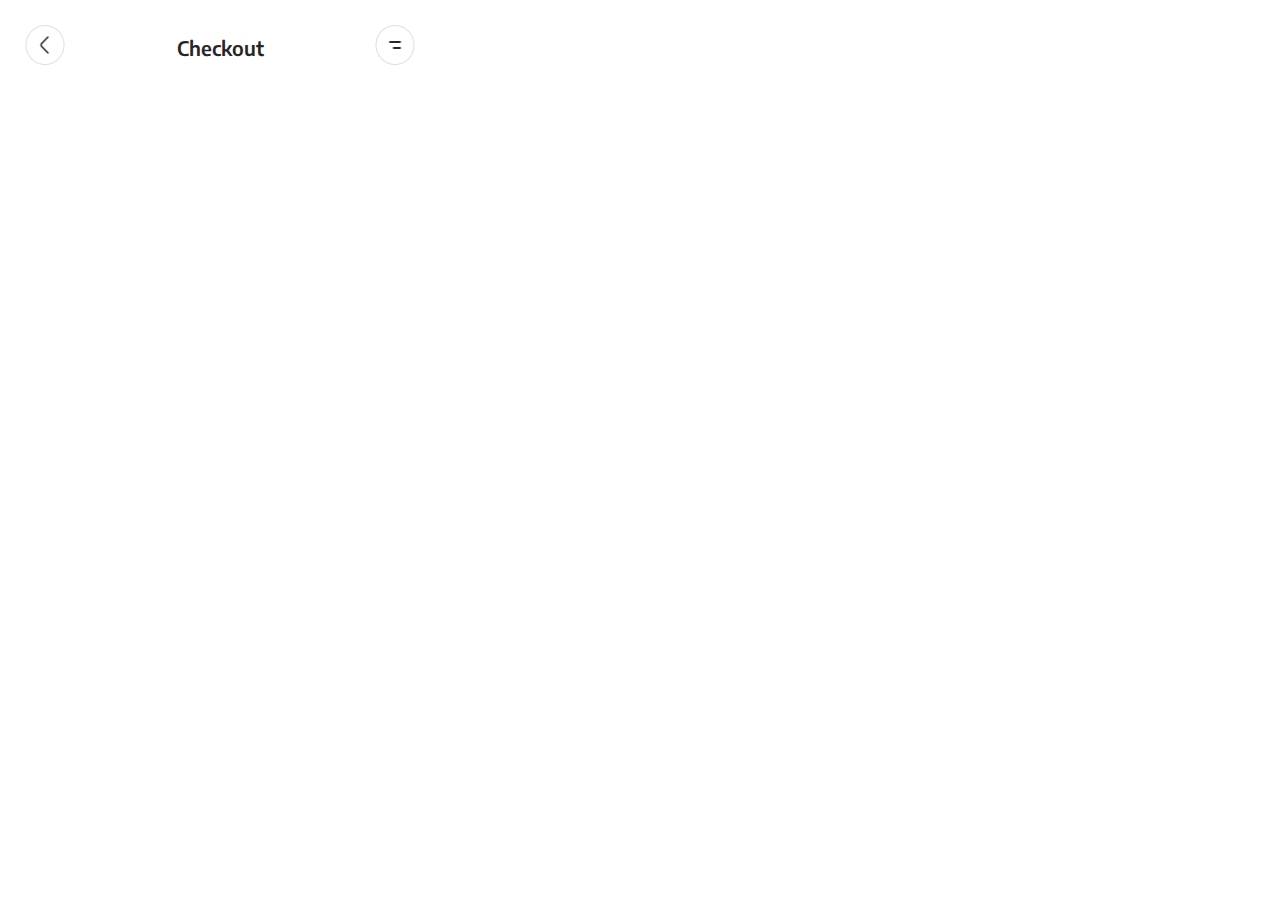
==== src/views/checkout.html @ 11d68e82 "feat: :lipstick: Se agrego el boton de devolver y el de menu" ====
<!DOCTYPE html>
<html lang="en">
<head>
    <meta charset="UTF-8">
    <meta name="viewport" content="width=device-width, initial-scale=1.0">
    <title>App de Ecommerce de Ropa</title>
    <link rel="stylesheet" href="../css/checkout.css">
</head>
<body>
    <div class="checkout-container">
        <header>
            <a href="../views/detail.html" class="back-btn">
                <img src="../storage/img/checkout/back_arrow.png" alt="Back">
            </a>
            <h1>Checkout</h1>
            <a href="../views/home.html" class="menu-btn">
                <img src="../storage/img/checkout/menu.png" alt="Back">
            </a>
        </header>
</body>
</html>
---- src/css/checkout.css ----
@import url(variables.css);

body {
    font-family: "EncodeSans-Regular", sans-serif;
    margin: 0;
    padding: 0;
}

.checkout-container {
    width: 90%;
    max-width: 400px;
    padding: 20px;
    border-radius: 15px;
}

header {
    display: flex;
    justify-content: space-between;
    align-items: center;
    margin-bottom: 10px;
}

header h1 {
    font-family: "EncodeSans-SemiBold";
    font-size: 20px;
    color: var(--color-1);
}

.back-btn, .menu-btn {
    background: none;
    border: none;
    cursor: pointer;
    padding: 5px;
}

.back-btn img, .menu-btn img {
    width: 40px;
    height: 40px;
}
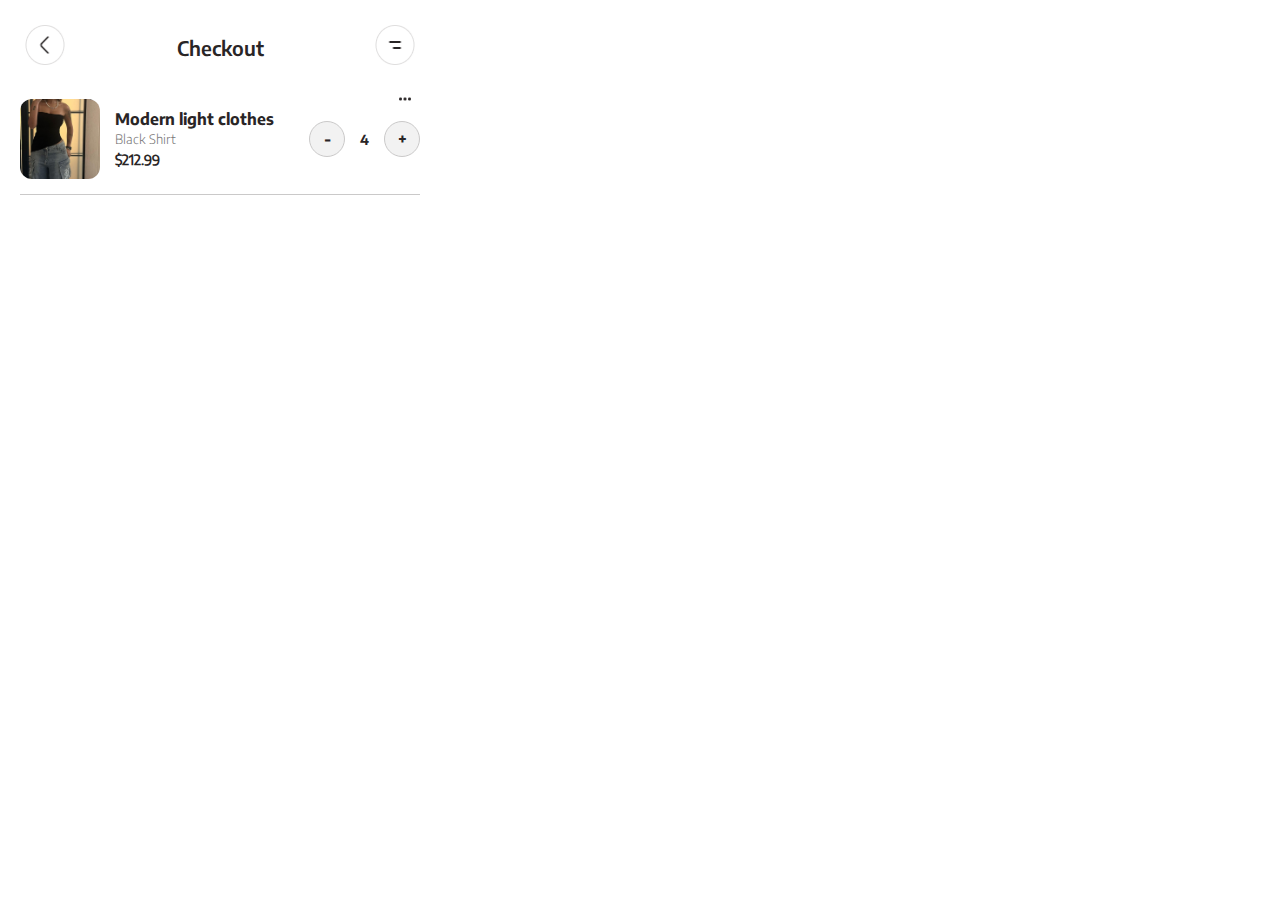
==== commit 20518fbb: "feat: :lipstick: Se agrego el primer producto, cantidad, precio e imagenes" ====
--- a/src/views/checkout.html
+++ b/src/views/checkout.html
@@ -17,5 +17,23 @@
                 <img src="../storage/img/checkout/menu.png" alt="Back">
             </a>
         </header>
+
+    <div class="cart-items">
+        <div class="item">
+            <img src="../storage/img/checkout/product1.png" alt="Modern light clothes">
+            <div class="details">
+                <h2>Modern light clothes</h2>
+                <p>Black Shirt</p>
+                <span class="price">$212.99</span>
+            </div>
+            <div class="quantity">
+                <button>-</button>
+                <span>4</span>
+                <button>+</button>
+            </div>
+            <button class="options-btn">
+                <img src="../storage/img/checkout/points.png" alt="Options">
+            </button>
+        </div>
 </body>
 </html>--- a/src/css/checkout.css
+++ b/src/css/checkout.css
@@ -37,3 +37,97 @@
     width: 40px;
     height: 40px;
 }
+
+.cart-items {
+    margin-bottom: 20px;
+}
+
+.item {
+    display: flex;
+    align-items: center;
+    justify-content: space-between;
+    padding: 15px 0;
+    border-bottom: 1px solid var(--color-7);
+    position: relative;
+}
+
+.item img {
+    width: 80px;
+    height: 80px;
+    border-radius: 12px;
+    object-fit: cover;
+    object-position: top;
+}
+
+.details {
+    flex-grow: 1;
+    margin-left: 15px;
+}
+
+.details h2 {
+    font-family: "EncodeSans-Bold";
+    font-size: 16px;
+    margin: 0;
+    color: var(--color-1);
+}
+
+.details p {
+    font-family: "EncodeSans-Medium";
+    font-size: 13px;
+    color: var(--color-2);
+    margin: 2px 0;
+}
+
+.price {
+    font-size: 14px;
+    font-weight: bold;
+    color: var(--color-1);
+    margin-top: 5px;
+}
+
+.quantity {
+    display: flex;
+    align-items: center;
+    gap: 10px;
+}
+
+.quantity button {
+    background: var(--color-4);
+    border: 1px solid var(--color-7);
+    padding: 8px 12px; 
+    cursor: pointer;
+    font-size: 16px;
+    border-radius: 50%; 
+    font-family: "EncodeSans-Bold";
+    color: var(--color-1);
+    width: 36px; 
+    height: 36px; 
+    display: flex;
+    justify-content: center;
+    align-items: center;
+}
+
+.quantity span {
+    margin: 0 5px;
+    font-family: "EncodeSans-Bold";
+    font-size: 14px;
+    color: var(--color-1);
+}
+
+.options-btn {
+    background: none;
+    border: none;
+    cursor: pointer;
+    position: absolute;
+    top: 5px;  
+    right: 0px; 
+    display: flex;
+    align-items: center;
+}
+
+.options-btn img {
+    width: 18px;
+    height: 18px;
+}
+
+
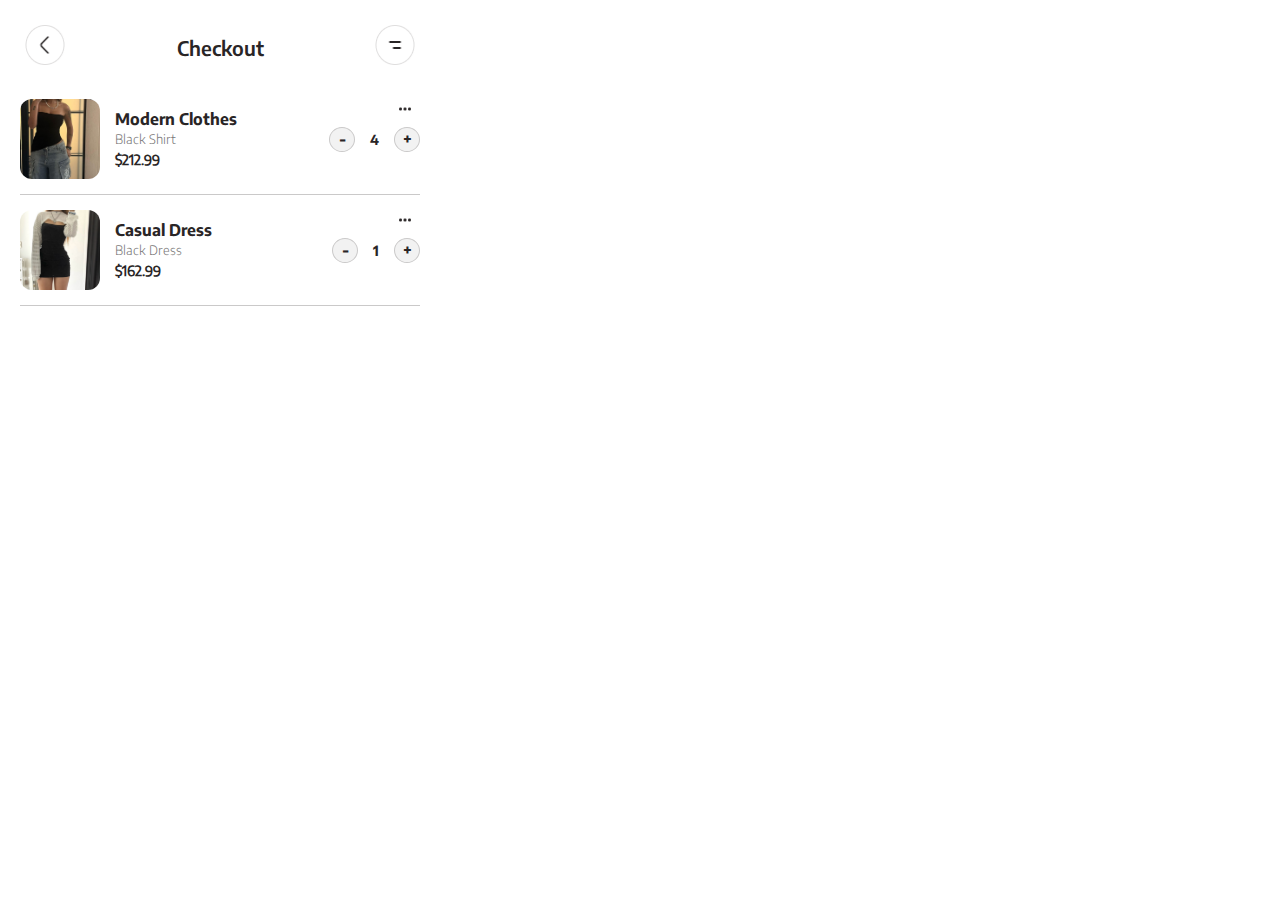
==== commit d0d511f7: "feat: :lipstick: Se agrego el segundo producto, cantidad, precio e imagenes" ====
--- a/src/views/checkout.html
+++ b/src/views/checkout.html
@@ -17,12 +17,11 @@
                 <img src="../storage/img/checkout/menu.png" alt="Back">
             </a>
         </header>
-
     <div class="cart-items">
         <div class="item">
-            <img src="../storage/img/checkout/product1.png" alt="Modern light clothes">
+            <img src="../storage/img/checkout/product1.png" alt="Modern clothes">
             <div class="details">
-                <h2>Modern light clothes</h2>
+                <h2>Modern Clothes</h2>
                 <p>Black Shirt</p>
                 <span class="price">$212.99</span>
             </div>
@@ -35,5 +34,21 @@
                 <img src="../storage/img/checkout/points.png" alt="Options">
             </button>
         </div>
+        <div class="item">
+            <img src="../storage/img/checkout/product2.png" alt="Casual Dress">
+            <div class="details">
+                <h2>Casual Dress</h2>
+                <p>Black Dress</p>
+                <span class="price">$162.99</span>
+            </div>
+            <div class="quantity">
+                <button>-</button>
+                <span>1</span>
+                <button>+</button>
+            </div>
+            <button class="options-btn">
+                <img src="../storage/img/checkout/points.png" alt="Options">
+            </button>
+        </div>
 </body>
 </html>--- a/src/css/checkout.css
+++ b/src/css/checkout.css
@@ -1,4 +1,4 @@
-@import url(variables.css);
+    @import url(variables.css);
 
 body {
     font-family: "EncodeSans-Regular", sans-serif;
@@ -100,8 +100,8 @@
     border-radius: 50%; 
     font-family: "EncodeSans-Bold";
     color: var(--color-1);
-    width: 36px; 
-    height: 36px; 
+    width: 25px; 
+    height: 25px; 
     display: flex;
     justify-content: center;
     align-items: center;
@@ -128,6 +128,7 @@
 .options-btn img {
     width: 18px;
     height: 18px;
+    margin-top: 10px;
 }
 
 
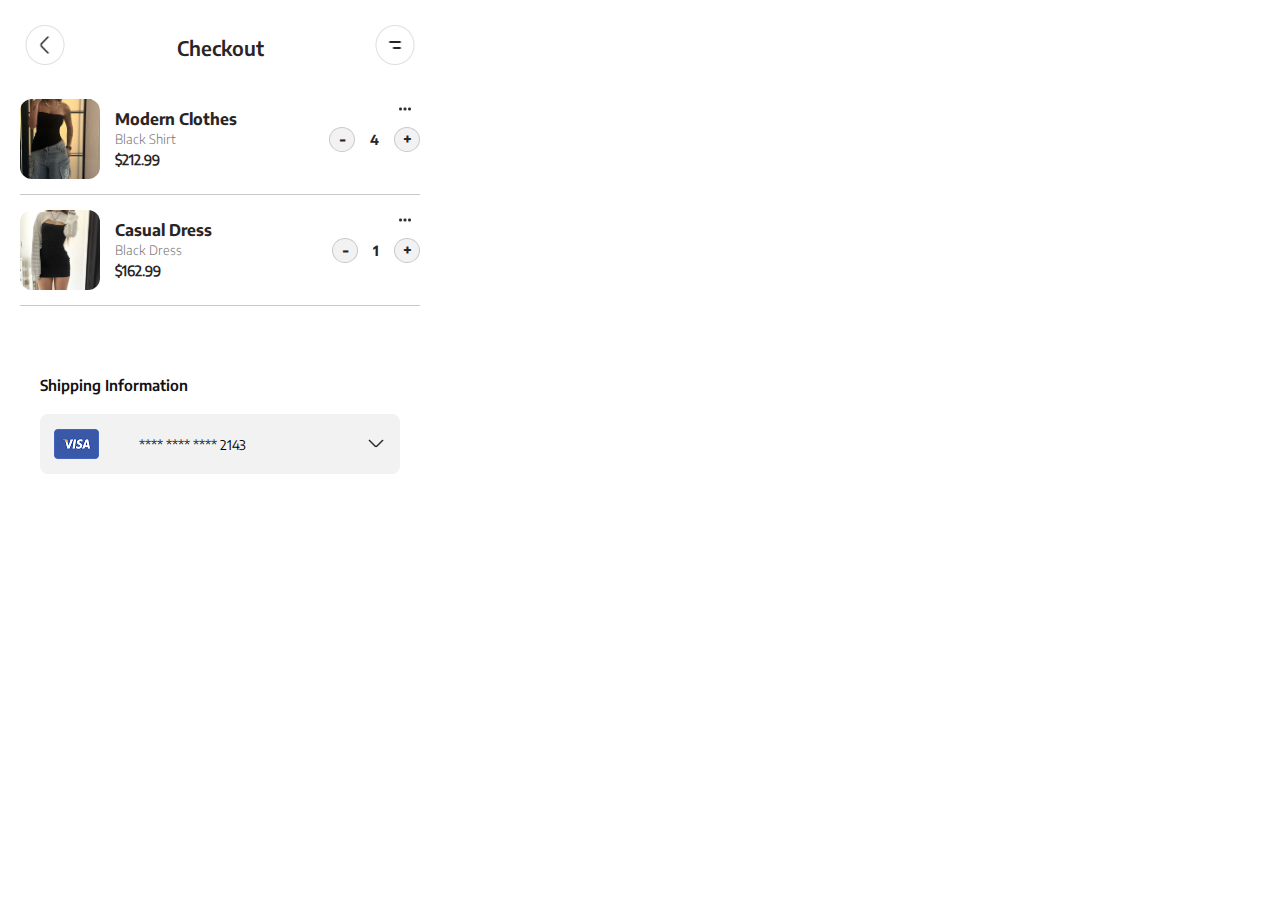
==== commit 64b3b732: "feat: :lipstick: Se agrego tarjeta de compra VISA." ====
--- a/src/views/checkout.html
+++ b/src/views/checkout.html
@@ -50,5 +50,22 @@
                 <img src="../storage/img/checkout/points.png" alt="Options">
             </button>
         </div>
+        <main class="main_content">
+            <div class="content_wrapper">
+            </div>
+            <section class="shipping_information">
+                <h1 class="main_section_title">Shipping Information</h1>
+    
+                <section class="payment_section">
+                    <button class="payment_button">
+                        <img src="../storage/img/checkout/visa.png" alt="Credit Card">
+                        <div class="payment_button_credit">
+                            <span>**** **** **** 2143</span>
+                        </div>
+                        <label class="custom_checkbox">
+                            <img src="../storage/img/checkout/down_arrow.png" alt="">
+                            <span class="checkmark"></span>
+                        </label>
+                    </button>
 </body>
 </html>--- a/src/css/checkout.css
+++ b/src/css/checkout.css
@@ -131,4 +131,75 @@
     margin-top: 10px;
 }
 
-
+/* Main content */
+.main_content {
+    display: flex;
+    flex-direction: column;
+    flex-grow: 1;
+}
+
+.content_wrapper {
+    margin-top: 40px; 
+}
+
+/* Sección de Shipping Information */
+.shipping_information {
+    background-color: white;
+    padding: 20px;
+}
+
+.main_section_title {
+    font-size: 15px;
+    font-family: "EncodeSans-SemiBold";
+    color: var(--color-5);
+    margin-bottom: 20px;
+}
+
+.order-item,
+.order-item-total {
+    display: flex;
+    justify-content: space-between;
+    font-size: 16px;
+    margin-bottom: 16px;
+}
+.order-item span:first-child, 
+.order-item-total span:first-child {
+    font-family: "EncodeSans-Regular"; 
+}
+
+
+.order-item span:last-child, 
+.order-item-total span:last-child {
+    font-family: "EncodeSans-Bold"; 
+}
+
+.divider {
+    height: 1px;
+    background-color: var(--color-4);
+    margin: 14.5px 0 24.5px 0;
+}
+
+
+.payment_button {
+    display: flex;
+    align-items: center;
+    justify-content: space-between ;
+    width: 100%;
+    height: 60px;
+    padding: 0 14px;
+    border: none;
+    border-radius: 8px;
+    background-color: var(--color-4);
+    cursor: pointer;
+    margin-bottom: 16px;   
+}
+
+.payment_button_credit {
+    display: flex;
+    align-items: center;
+    margin-left: -80px; 
+}
+
+.payment_button_credit span {
+    font-family: "EncodeSans-Regular"; 
+}
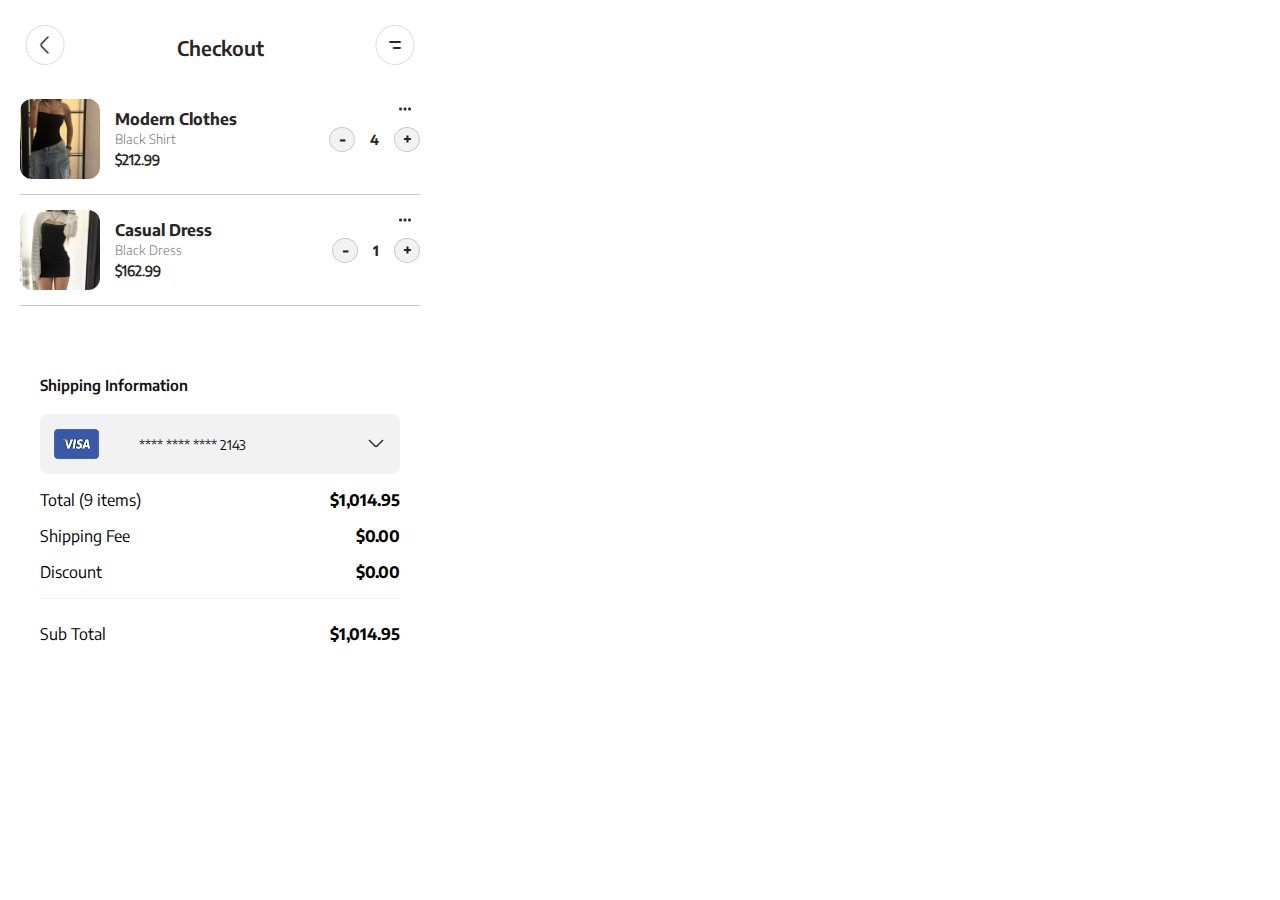
==== commit b4a54657: "feat: :lipstick: Se agregaron los precios y totales a pagar" ====
--- a/src/views/checkout.html
+++ b/src/views/checkout.html
@@ -67,5 +67,30 @@
                             <span class="checkmark"></span>
                         </label>
                     </button>
+                    
+                <div class="order-item">
+                    <span>Total (9 items)</span>
+                    <span>$1,014.95</span>
+                </div>
+
+                <div class="order-item">
+                    <span>Shipping Fee</span>
+                    <span>$0.00</span>
+                </div>
+
+                <div class="order-item">
+                    <span>Discount</span>
+                    <span>$0.00</span>
+                </div>
+
+                <div class="divider"></div>
+
+                <div class="order-item-total">
+                    <span>Sub Total</span>
+                    <span>$1,014.95</span>
+                </div>
+            </section>
+        </section>
+    </main>
 </body>
 </html>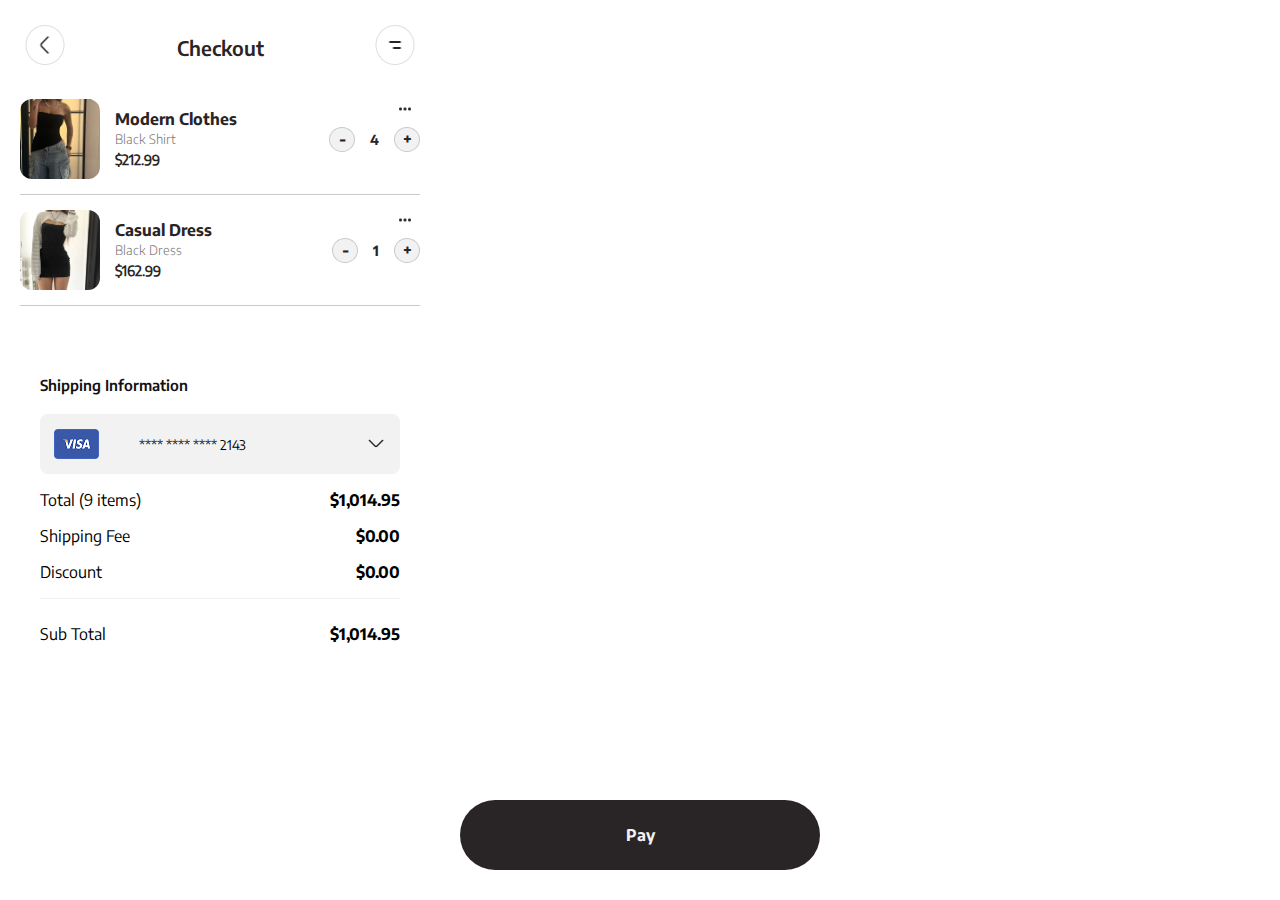
==== commit 95c6ddac: "feat: :lipstick: Se agrego el boton de compra" ====
--- a/src/views/checkout.html
+++ b/src/views/checkout.html
@@ -92,5 +92,8 @@
             </section>
         </section>
     </main>
+    <footer class="footer_section">
+        <a href="Pop-up-messange.html" class="pay_now_button">Pay</a>
+    </footer>
 </body>
 </html>--- a/src/css/checkout.css
+++ b/src/css/checkout.css
@@ -203,3 +203,30 @@
 .payment_button_credit span {
     font-family: "EncodeSans-Regular"; 
 }
+
+.footer_section {
+    width: 100%;
+    position: fixed;
+    bottom: 0;
+    background-color: white;
+    display: flex;
+    justify-content: center;
+}
+
+.pay_now_button {
+    background-color: var(--color-1);
+    color: var(--color-4);
+    padding: 10px 30px;
+    border-radius: 40px;
+    cursor: pointer;
+    font-size: 16px;
+    width: 300px;
+    height:50px;
+    display: flex;
+    margin-bottom: 30px;
+    margin-left: -40px;
+    align-items: center;
+    justify-content: center;
+    text-decoration: none;
+    font-family: "EncodeSans-Bold";
+}